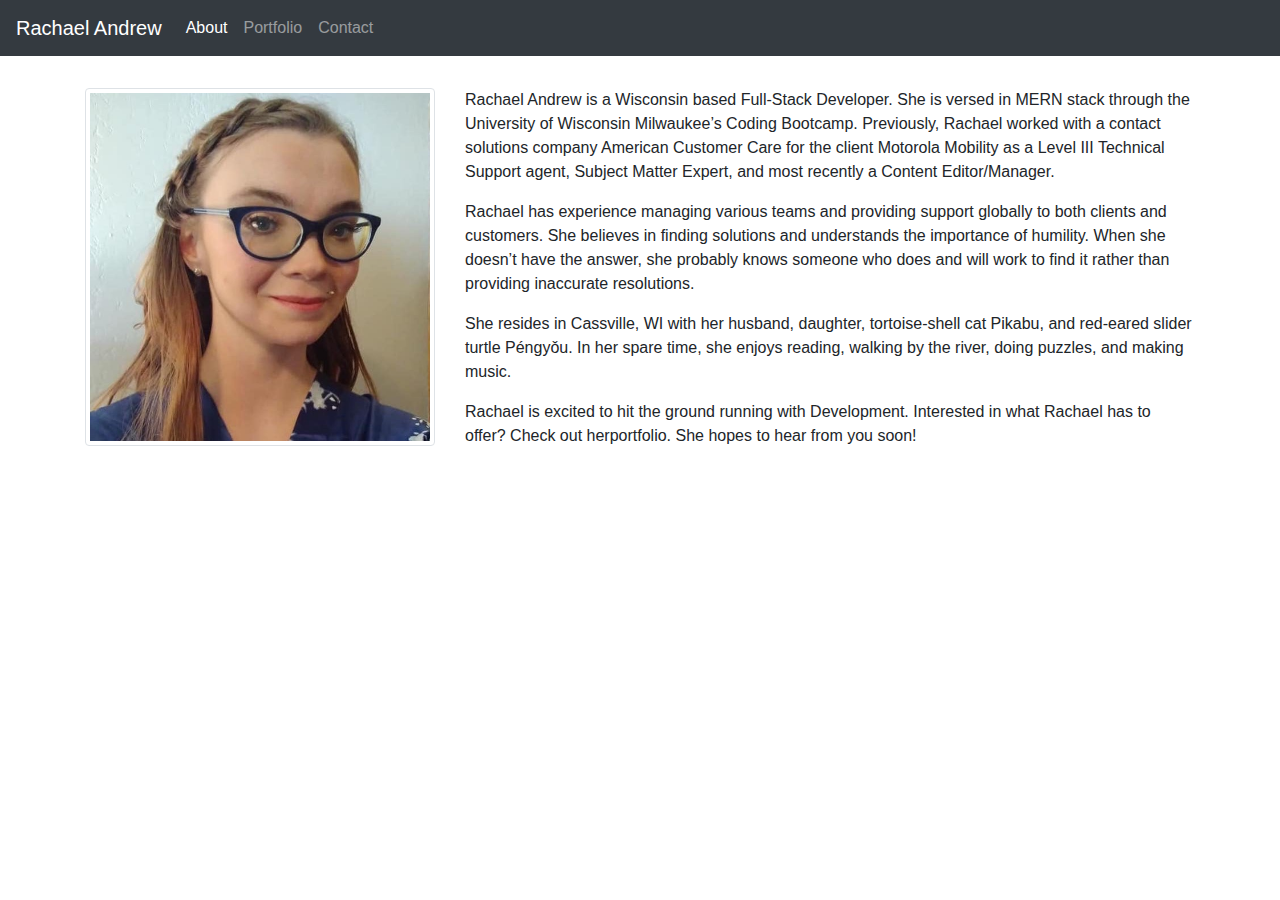
==== index.html @ bfbf4dfd "added basic elements to About, portfolio, and contact. Set up additional margaining and offsets" ====
<!doctype html>
<html lang="en">

<head>
    <!-- Required meta tags -->
    <meta charset="utf-8">
    <meta name="viewport" content="width=device-width, initial-scale=1, shrink-to-fit=no">

    <!-- Bootstrap CSS -->
    <link rel="stylesheet" href="https://stackpath.bootstrapcdn.com/bootstrap/4.4.1/css/bootstrap.min.css"
        integrity="sha384-Vkoo8x4CGsO3+Hhxv8T/Q5PaXtkKtu6ug5TOeNV6gBiFeWPGFN9MuhOf23Q9Ifjh" crossorigin="anonymous">

    <title>RAProfile</title>
</head>

<body>

    <nav class="navbar navbar-expand-lg navbar-dark bg-dark">
        <a class="navbar-brand" href="#">Rachael Andrew</a>
        <button class="navbar-toggler" type="button" data-toggle="collapse" data-target="#navbarSupportedContent"
            aria-controls="navbarSupportedContent" aria-expanded="false" aria-label="Toggle navigation">
            <span class="navbar-toggler-icon"></span>
        </button>

        <div class="collapse navbar-collapse" id="navbarSupportedContent">
            <ul class="navbar-nav mr-auto">
                <li class="nav-item active">
                    <a class="nav-link" href="index.html">About <span class="sr-only">(current)</span></a>
                </li>
                <li class="nav-item">
                    <a class="nav-link" href="portfolio.html">Portfolio</a>
                </li>
                <li class="nav-item">
                    <a class="nav-link" href="contact.html">Contact</a>
                </li>
            </ul>
        </div>
    </nav>

    <div class="container">
        <div class="row form-group">
            <div class="col-12">
                <p>  </p>
            </div>
        </div>
        <div class="row">
            <div class="col-4">
                <img class="img-thumbnail" src="images/croppedprofileimage.jpeg">
            </div>

            <div class="col-8">
                <p>Rachael Andrew is a Wisconsin based Full-Stack Developer. She is versed in MERN stack through the
                    University of Wisconsin Milwaukee’s Coding Bootcamp. Previously, Rachael worked with a contact
                    solutions company American Customer Care for the client Motorola Mobility as a Level III Technical
                    Support agent, Subject Matter Expert, and most recently a Content Editor/Manager.</p>

                <p>Rachael has experience managing various teams and providing support globally to both clients and
                    customers. She believes in finding solutions and understands the importance of humility. When she
                    doesn’t have the answer, she probably knows someone who does and will work to find it rather than
                    providing inaccurate resolutions.</p>

                <p>She resides in Cassville, WI with her husband, daughter, tortoise-shell cat Pikabu, and red-eared
                    slider turtle Péngyǒu. In her spare time, she enjoys reading, walking by the river, doing puzzles,
                    and making music.</p>

                <p>Rachael is excited to hit the ground running with Development. Interested in what Rachael has to
                    offer? Check out herportfolio. She hopes to hear from you soon!</p>
            </div>
        </div>
    </div>

    <script src="https://code.jquery.com/jquery-3.4.1.slim.min.js"
        integrity="sha384-J6qa4849blE2+poT4WnyKhv5vZF5SrPo0iEjwBvKU7imGFAV0wwj1yYfoRSJoZ+n"
        crossorigin="anonymous"></script>
    <script src="https://cdn.jsdelivr.net/npm/popper.js@1.16.0/dist/umd/popper.min.js"
        integrity="sha384-Q6E9RHvbIyZFJoft+2mJbHaEWldlvI9IOYy5n3zV9zzTtmI3UksdQRVvoxMfooAo"
        crossorigin="anonymous"></script>
    <script src="https://stackpath.bootstrapcdn.com/bootstrap/4.4.1/js/bootstrap.min.js"
        integrity="sha384-wfSDF2E50Y2D1uUdj0O3uMBJnjuUD4Ih7YwaYd1iqfktj0Uod8GCExl3Og8ifwB6"
        crossorigin="anonymous"></script>
</body>

</html>
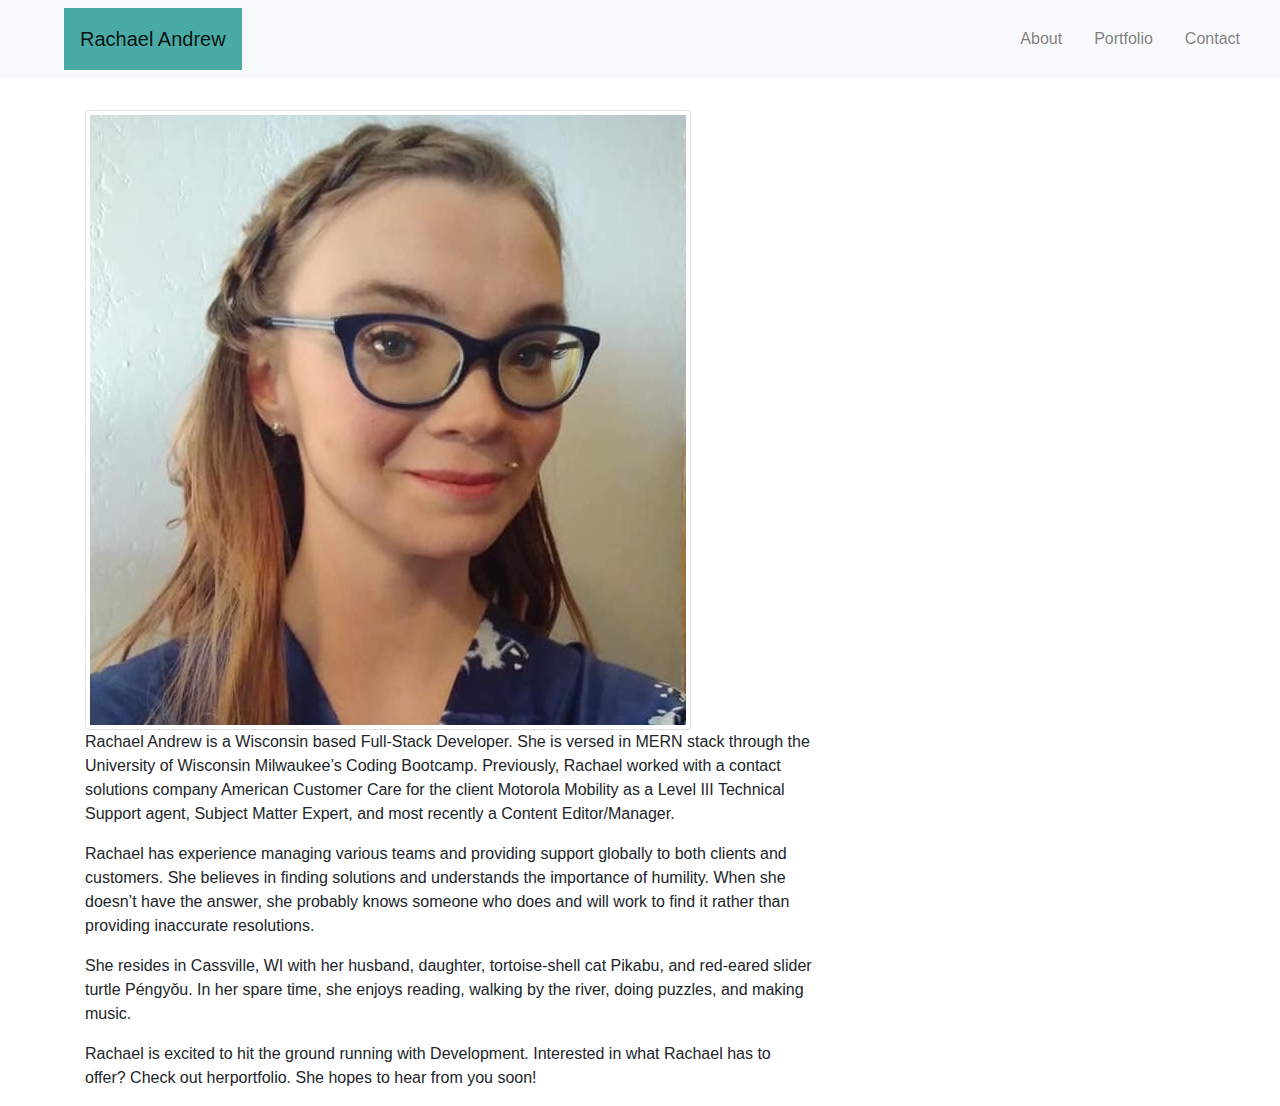
==== commit 8e8a70a2: "fixed navbar layout and colors, started building main containers" ====
--- a/index.html
+++ b/index.html
@@ -10,45 +10,49 @@
     <link rel="stylesheet" href="https://stackpath.bootstrapcdn.com/bootstrap/4.4.1/css/bootstrap.min.css"
         integrity="sha384-Vkoo8x4CGsO3+Hhxv8T/Q5PaXtkKtu6ug5TOeNV6gBiFeWPGFN9MuhOf23Q9Ifjh" crossorigin="anonymous">
 
+    <!-- Custom CSS -->
+    <link rel="stylesheet" href="style.css">
+
     <title>RAProfile</title>
 </head>
 
 <body>
 
-    <nav class="navbar navbar-expand-lg navbar-dark bg-dark">
-        <a class="navbar-brand" href="#">Rachael Andrew</a>
-        <button class="navbar-toggler" type="button" data-toggle="collapse" data-target="#navbarSupportedContent"
-            aria-controls="navbarSupportedContent" aria-expanded="false" aria-label="Toggle navigation">
-            <span class="navbar-toggler-icon"></span>
-        </button>
+    <header>
 
-        <div class="collapse navbar-collapse" id="navbarSupportedContent">
-            <ul class="navbar-nav mr-auto">
-                <li class="nav-item active">
-                    <a class="nav-link" href="index.html">About <span class="sr-only">(current)</span></a>
-                </li>
-                <li class="nav-item">
-                    <a class="nav-link" href="portfolio.html">Portfolio</a>
-                </li>
-                <li class="nav-item">
-                    <a class="nav-link" href="contact.html">Contact</a>
-                </li>
-            </ul>
-        </div>
-    </nav>
+        <nav class="navbar navbar-expand-md navbar-light bg-light">
+            <a class="navbar-brand p-3 ml-5" href="#">Rachael Andrew</a>
+            <button class="navbar-toggler navbar-dark" type="button" data-toggle="collapse"
+                data-target="#main-navigation">
+                <span class="navbar-toggler-icon"></span>
+            </button>
+            <div class="collapse navbar-collapse" id="main-navigation">
+                <ul class="navbar-nav">
+                    <li class="nav-item">
+                        <a class="nav-link" href="index.html">About</a>
+                    </li>
+                    <li class="nav-item">
+                        <a class="nav-link" href="portfolio.html">Portfolio</a>
+                    </li>
+                    <li class="nav-item">
+                        <a class="nav-link" href="contact.html">Contact</a>
+                    </li>
+                </ul>
+            </div>
+        </nav>
+
+    </header>
 
     <div class="container">
         <div class="row form-group">
             <div class="col-12">
-                <p>  </p>
+                <p> </p>
             </div>
         </div>
         <div class="row">
-            <div class="col-4">
+            <div class="col-8">
                 <img class="img-thumbnail" src="images/croppedprofileimage.jpeg">
-            </div>
 
-            <div class="col-8">
                 <p>Rachael Andrew is a Wisconsin based Full-Stack Developer. She is versed in MERN stack through the
                     University of Wisconsin Milwaukee’s Coding Bootcamp. Previously, Rachael worked with a contact
                     solutions company American Customer Care for the client Motorola Mobility as a Level III Technical
@@ -65,19 +69,19 @@
 
                 <p>Rachael is excited to hit the ground running with Development. Interested in what Rachael has to
                     offer? Check out herportfolio. She hopes to hear from you soon!</p>
+
             </div>
         </div>
-    </div>
 
-    <script src="https://code.jquery.com/jquery-3.4.1.slim.min.js"
-        integrity="sha384-J6qa4849blE2+poT4WnyKhv5vZF5SrPo0iEjwBvKU7imGFAV0wwj1yYfoRSJoZ+n"
-        crossorigin="anonymous"></script>
-    <script src="https://cdn.jsdelivr.net/npm/popper.js@1.16.0/dist/umd/popper.min.js"
-        integrity="sha384-Q6E9RHvbIyZFJoft+2mJbHaEWldlvI9IOYy5n3zV9zzTtmI3UksdQRVvoxMfooAo"
-        crossorigin="anonymous"></script>
-    <script src="https://stackpath.bootstrapcdn.com/bootstrap/4.4.1/js/bootstrap.min.js"
-        integrity="sha384-wfSDF2E50Y2D1uUdj0O3uMBJnjuUD4Ih7YwaYd1iqfktj0Uod8GCExl3Og8ifwB6"
-        crossorigin="anonymous"></script>
+        <script src="https://code.jquery.com/jquery-3.4.1.slim.min.js"
+            integrity="sha384-J6qa4849blE2+poT4WnyKhv5vZF5SrPo0iEjwBvKU7imGFAV0wwj1yYfoRSJoZ+n"
+            crossorigin="anonymous"></script>
+        <script src="https://cdn.jsdelivr.net/npm/popper.js@1.16.0/dist/umd/popper.min.js"
+            integrity="sha384-Q6E9RHvbIyZFJoft+2mJbHaEWldlvI9IOYy5n3zV9zzTtmI3UksdQRVvoxMfooAo"
+            crossorigin="anonymous"></script>
+        <script src="https://stackpath.bootstrapcdn.com/bootstrap/4.4.1/js/bootstrap.min.js"
+            integrity="sha384-wfSDF2E50Y2D1uUdj0O3uMBJnjuUD4Ih7YwaYd1iqfktj0Uod8GCExl3Og8ifwB6"
+            crossorigin="anonymous"></script>
 </body>
 
 </html>--- a/style.css
+++ b/style.css
@@ -0,0 +1,22 @@
+
+/* navigation bar */
+.navbar-brand {
+
+    background-color: #4AAAA5;
+}
+
+.nav-link {
+        margin-right: 1em !important;
+}
+
+.navbar-collapse {
+    justify-content: flex-end;
+  }
+
+html {
+    background-image: url("/images/cloudy-day.png");
+    background-size: cover;
+    background-position: center;
+    position: relative;
+
+}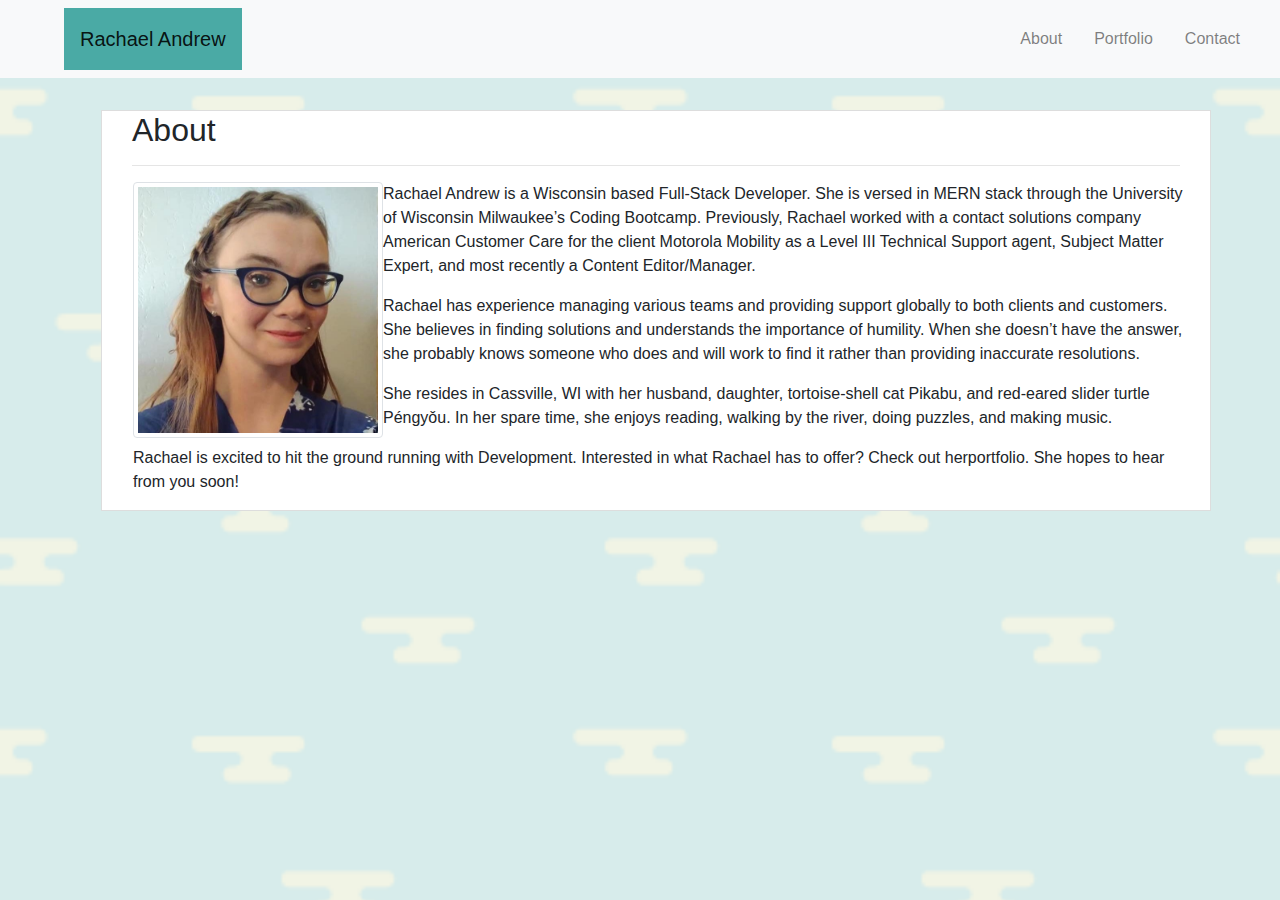
==== commit 6568f4eb: "figured out background and container colors, adjusted index.html spacing" ====
--- a/index.html
+++ b/index.html
@@ -19,7 +19,7 @@
 <body>
 
     <header>
-
+<!-- Navigation bar -->
         <nav class="navbar navbar-expand-md navbar-light bg-light">
             <a class="navbar-brand p-3 ml-5" href="#">Rachael Andrew</a>
             <button class="navbar-toggler navbar-dark" type="button" data-toggle="collapse"
@@ -49,39 +49,60 @@
                 <p> </p>
             </div>
         </div>
-        <div class="row">
-            <div class="col-8">
-                <img class="img-thumbnail" src="images/croppedprofileimage.jpeg">
 
-                <p>Rachael Andrew is a Wisconsin based Full-Stack Developer. She is versed in MERN stack through the
-                    University of Wisconsin Milwaukee’s Coding Bootcamp. Previously, Rachael worked with a contact
-                    solutions company American Customer Care for the client Motorola Mobility as a Level III Technical
-                    Support agent, Subject Matter Expert, and most recently a Content Editor/Manager.</p>
+            <div class="row form-group">
+                <div class="col-12 mx-3">
+                    <div class="container-fluid" style="border: 1px solid #DDDDDD">
+                        <div class="col-12">
+                            <h2>About</h2>
+                            <hr>
+                        </div>
+                        <div class="row">
+                            <div class="col-12 mx-3">
+                                <div class="pull-left"><img class="img-thumbnail mbr-3" src="images/croppedprofileimage.jpeg">
+                                </div>
 
-                <p>Rachael has experience managing various teams and providing support globally to both clients and
-                    customers. She believes in finding solutions and understands the importance of humility. When she
-                    doesn’t have the answer, she probably knows someone who does and will work to find it rather than
-                    providing inaccurate resolutions.</p>
+                                <div class="pull-left mr-4">
+                                    <p>Rachael Andrew is a Wisconsin based Full-Stack Developer. She is versed in MERN
+                                        stack through the
+                                        University of Wisconsin Milwaukee’s Coding Bootcamp. Previously, Rachael worked
+                                        with a contact
+                                        solutions company American Customer Care for the client Motorola Mobility as a
+                                        Level III Technical
+                                        Support agent, Subject Matter Expert, and most recently a Content
+                                        Editor/Manager.</p>
 
-                <p>She resides in Cassville, WI with her husband, daughter, tortoise-shell cat Pikabu, and red-eared
-                    slider turtle Péngyǒu. In her spare time, she enjoys reading, walking by the river, doing puzzles,
-                    and making music.</p>
+                                    <p>Rachael has experience managing various teams and providing support globally to
+                                        both clients and
+                                        customers. She believes in finding solutions and understands the importance of
+                                        humility. When she
+                                        doesn’t have the answer, she probably knows someone who does and will work to
+                                        find it rather than
+                                        providing inaccurate resolutions.</p>
 
-                <p>Rachael is excited to hit the ground running with Development. Interested in what Rachael has to
-                    offer? Check out herportfolio. She hopes to hear from you soon!</p>
+                                    <p>She resides in Cassville, WI with her husband, daughter, tortoise-shell cat
+                                        Pikabu, and red-eared
+                                        slider turtle Péngyǒu. In her spare time, she enjoys reading, walking by the
+                                        river, doing puzzles,
+                                        and making music.</p>
 
-            </div>
-        </div>
+                                    <p>Rachael is excited to hit the ground running with Development. Interested in what
+                                        Rachael has to
+                                        offer? Check out herportfolio. She hopes to hear from you soon!</p>
 
-        <script src="https://code.jquery.com/jquery-3.4.1.slim.min.js"
-            integrity="sha384-J6qa4849blE2+poT4WnyKhv5vZF5SrPo0iEjwBvKU7imGFAV0wwj1yYfoRSJoZ+n"
-            crossorigin="anonymous"></script>
-        <script src="https://cdn.jsdelivr.net/npm/popper.js@1.16.0/dist/umd/popper.min.js"
-            integrity="sha384-Q6E9RHvbIyZFJoft+2mJbHaEWldlvI9IOYy5n3zV9zzTtmI3UksdQRVvoxMfooAo"
-            crossorigin="anonymous"></script>
-        <script src="https://stackpath.bootstrapcdn.com/bootstrap/4.4.1/js/bootstrap.min.js"
-            integrity="sha384-wfSDF2E50Y2D1uUdj0O3uMBJnjuUD4Ih7YwaYd1iqfktj0Uod8GCExl3Og8ifwB6"
-            crossorigin="anonymous"></script>
+                                </div>
+                            </div>
+                        </div>
+
+                        <script src="https://code.jquery.com/jquery-3.4.1.slim.min.js"
+                            integrity="sha384-J6qa4849blE2+poT4WnyKhv5vZF5SrPo0iEjwBvKU7imGFAV0wwj1yYfoRSJoZ+n"
+                            crossorigin="anonymous"></script>
+                        <script src="https://cdn.jsdelivr.net/npm/popper.js@1.16.0/dist/umd/popper.min.js"
+                            integrity="sha384-Q6E9RHvbIyZFJoft+2mJbHaEWldlvI9IOYy5n3zV9zzTtmI3UksdQRVvoxMfooAo"
+                            crossorigin="anonymous"></script>
+                        <script src="https://stackpath.bootstrapcdn.com/bootstrap/4.4.1/js/bootstrap.min.js"
+                            integrity="sha384-wfSDF2E50Y2D1uUdj0O3uMBJnjuUD4Ih7YwaYd1iqfktj0Uod8GCExl3Og8ifwB6"
+                            crossorigin="anonymous"></script>
 </body>
 
 </html>--- a/style.css
+++ b/style.css
@@ -3,6 +3,7 @@
 .navbar-brand {
 
     background-color: #4AAAA5;
+    color: white;
 }
 
 .nav-link {
@@ -13,10 +14,36 @@
     justify-content: flex-end;
   }
 
-html {
-    background-image: url("/images/cloudy-day.png");
+
+/* content relevant to all three pages of portfolio site */
+
+body {
+    background: url("images/cloudy-day.png");
     background-size: cover;
-    background-position: center;
+}
+
+.container-fluid {
+    background: white;
+}
+
+/* Portfolio */
+.card-img-overlay {
     position: relative;
+}
 
+.card-title {
+
+    background-color: #4AAAA5;
+    text-align: center;
+
+
+}
+
+/* About */
+
+.img-thumbnail {
+
+    float: left;
+    width: 250px;
+    height: auto;
 }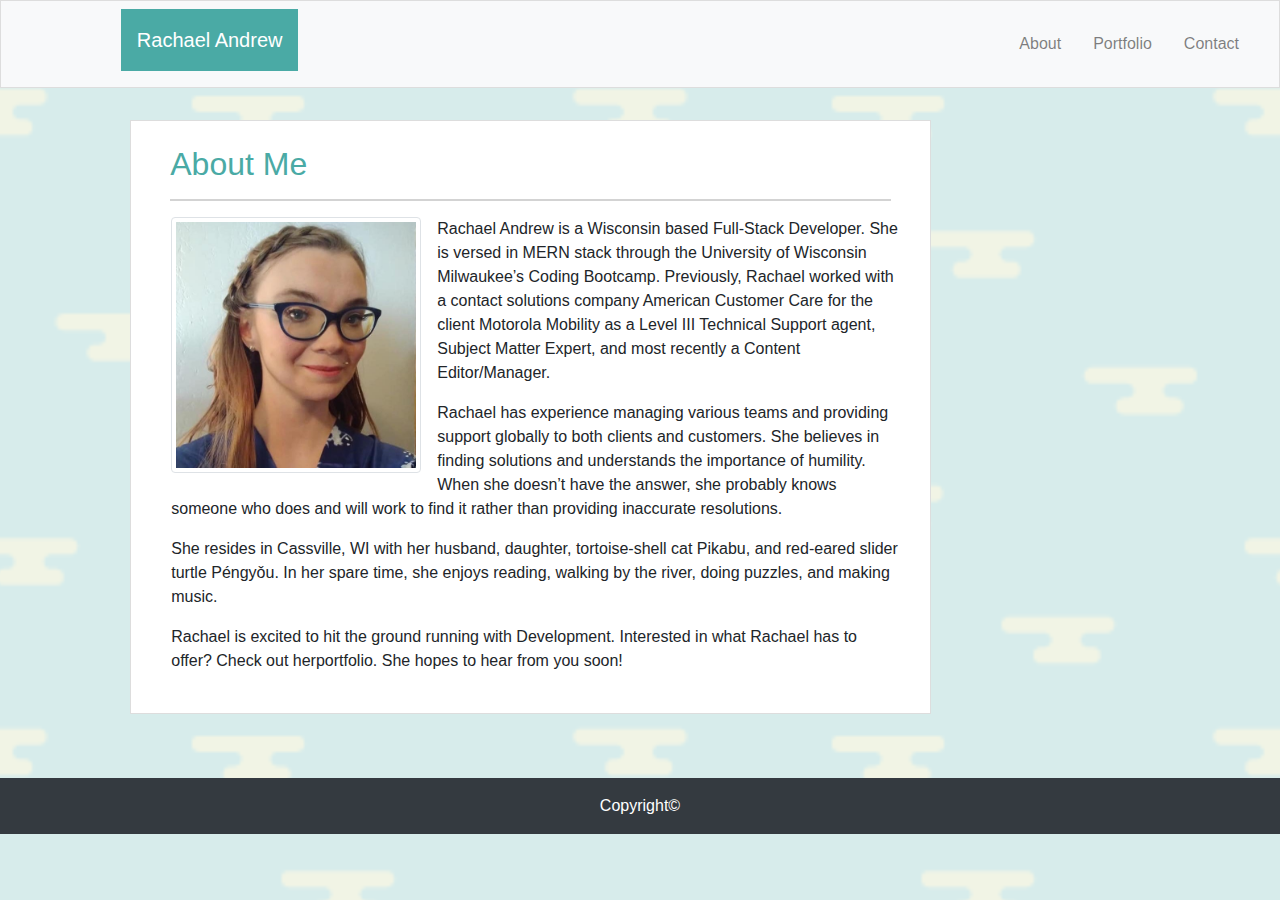
==== commit d0ed0880: "fixed form validation, adjusted navbar spacing, added borders, styled hr, added sticky footer to all" ====
--- a/index.html
+++ b/index.html
@@ -19,9 +19,9 @@
 <body>
 
     <header>
-<!-- Navigation bar -->
-        <nav class="navbar navbar-expand-md navbar-light bg-light">
-            <a class="navbar-brand p-3 ml-5" href="#">Rachael Andrew</a>
+        <!-- Fluid Nav bar -->
+        <nav class="navbar navbar-expand-md navbar-light bg-light" style="border: 1px solid #DDDDDD">
+            <h1 class="navbar-brand custom p-3 offset-1">Rachael Andrew</h1>
             <button class="navbar-toggler navbar-dark" type="button" data-toggle="collapse"
                 data-target="#main-navigation">
                 <span class="navbar-toggler-icon"></span>
@@ -40,69 +40,85 @@
                 </ul>
             </div>
         </nav>
+    <!-- End Fluid navbar -->
 
     </header>
 
-    <div class="container">
-        <div class="row form-group">
-            <div class="col-12">
-                <p> </p>
+    <div class="row form-group">
+        <div class="col-12">
+            <p> </p>
+        </div>
+    </div>
+<!-- Profile Container content -->
+    <div class="row form-group">
+        <div class="col-8 offset-1">
+            <div class="container-fluid p-4 mb-5" style="border: 1px solid #DDDDDD">
+                <div class="col-12">
+                    <h2>About Me</h2>
+                    <hr>
+                </div>
+                <div class="row">
+                    <div class="col-12 mx-3">
+                        <div class="pull-left"><img class="img-thumbnail mb-3 mr-3"
+                                src="images/croppedprofileimage.jpeg">
+                        </div>
+
+                        <div class="pull-left mr-4">
+                            <p>Rachael Andrew is a Wisconsin based Full-Stack Developer. She is versed in MERN
+                                stack through the
+                                University of Wisconsin Milwaukee’s Coding Bootcamp. Previously, Rachael worked
+                                with a contact
+                                solutions company American Customer Care for the client Motorola Mobility as a
+                                Level III Technical
+                                Support agent, Subject Matter Expert, and most recently a Content
+                                Editor/Manager.</p>
+
+                            <p>Rachael has experience managing various teams and providing support globally to
+                                both clients and
+                                customers. She believes in finding solutions and understands the importance of
+                                humility. When she
+                                doesn’t have the answer, she probably knows someone who does and will work to
+                                find it rather than
+                                providing inaccurate resolutions.</p>
+
+                            <p>She resides in Cassville, WI with her husband, daughter, tortoise-shell cat
+                                Pikabu, and red-eared
+                                slider turtle Péngyǒu. In her spare time, she enjoys reading, walking by the
+                                river, doing puzzles,
+                                and making music.</p>
+
+                            <p>Rachael is excited to hit the ground running with Development. Interested in what
+                                Rachael has to
+                                offer? Check out herportfolio. She hopes to hear from you soon!</p>
+
+                        </div>
+                    </div>
+                </div>
             </div>
         </div>
+    </div>
+<!-- End Profile Container Content -->
 
-            <div class="row form-group">
-                <div class="col-12 mx-3">
-                    <div class="container-fluid" style="border: 1px solid #DDDDDD">
-                        <div class="col-12">
-                            <h2>About</h2>
-                            <hr>
-                        </div>
-                        <div class="row">
-                            <div class="col-12 mx-3">
-                                <div class="pull-left"><img class="img-thumbnail mbr-3" src="images/croppedprofileimage.jpeg">
-                                </div>
+    <!-- Footer -->
+    <footer class="footer font-xsmall bg-dark">
 
-                                <div class="pull-left mr-4">
-                                    <p>Rachael Andrew is a Wisconsin based Full-Stack Developer. She is versed in MERN
-                                        stack through the
-                                        University of Wisconsin Milwaukee’s Coding Bootcamp. Previously, Rachael worked
-                                        with a contact
-                                        solutions company American Customer Care for the client Motorola Mobility as a
-                                        Level III Technical
-                                        Support agent, Subject Matter Expert, and most recently a Content
-                                        Editor/Manager.</p>
+        <!-- Copyright -->
+        <div class="footer-copyright text-center text-white py-3">Copyright&copy;
+        </div>
+        <!-- Copyright -->
 
-                                    <p>Rachael has experience managing various teams and providing support globally to
-                                        both clients and
-                                        customers. She believes in finding solutions and understands the importance of
-                                        humility. When she
-                                        doesn’t have the answer, she probably knows someone who does and will work to
-                                        find it rather than
-                                        providing inaccurate resolutions.</p>
+    </footer>
+    <!-- End Footer -->
 
-                                    <p>She resides in Cassville, WI with her husband, daughter, tortoise-shell cat
-                                        Pikabu, and red-eared
-                                        slider turtle Péngyǒu. In her spare time, she enjoys reading, walking by the
-                                        river, doing puzzles,
-                                        and making music.</p>
-
-                                    <p>Rachael is excited to hit the ground running with Development. Interested in what
-                                        Rachael has to
-                                        offer? Check out herportfolio. She hopes to hear from you soon!</p>
-
-                                </div>
-                            </div>
-                        </div>
-
-                        <script src="https://code.jquery.com/jquery-3.4.1.slim.min.js"
-                            integrity="sha384-J6qa4849blE2+poT4WnyKhv5vZF5SrPo0iEjwBvKU7imGFAV0wwj1yYfoRSJoZ+n"
-                            crossorigin="anonymous"></script>
-                        <script src="https://cdn.jsdelivr.net/npm/popper.js@1.16.0/dist/umd/popper.min.js"
-                            integrity="sha384-Q6E9RHvbIyZFJoft+2mJbHaEWldlvI9IOYy5n3zV9zzTtmI3UksdQRVvoxMfooAo"
-                            crossorigin="anonymous"></script>
-                        <script src="https://stackpath.bootstrapcdn.com/bootstrap/4.4.1/js/bootstrap.min.js"
-                            integrity="sha384-wfSDF2E50Y2D1uUdj0O3uMBJnjuUD4Ih7YwaYd1iqfktj0Uod8GCExl3Og8ifwB6"
-                            crossorigin="anonymous"></script>
+    <script src="https://code.jquery.com/jquery-3.4.1.slim.min.js"
+        integrity="sha384-J6qa4849blE2+poT4WnyKhv5vZF5SrPo0iEjwBvKU7imGFAV0wwj1yYfoRSJoZ+n"
+        crossorigin="anonymous"></script>
+    <script src="https://cdn.jsdelivr.net/npm/popper.js@1.16.0/dist/umd/popper.min.js"
+        integrity="sha384-Q6E9RHvbIyZFJoft+2mJbHaEWldlvI9IOYy5n3zV9zzTtmI3UksdQRVvoxMfooAo"
+        crossorigin="anonymous"></script>
+    <script src="https://stackpath.bootstrapcdn.com/bootstrap/4.4.1/js/bootstrap.min.js"
+        integrity="sha384-wfSDF2E50Y2D1uUdj0O3uMBJnjuUD4Ih7YwaYd1iqfktj0Uod8GCExl3Og8ifwB6"
+        crossorigin="anonymous"></script>
 </body>
 
 </html>--- a/style.css
+++ b/style.css
@@ -1,9 +1,12 @@
 
 /* navigation bar */
-.navbar-brand {
-
+.navbar-brand.custom {
     background-color: #4AAAA5;
     color: white;
+}
+
+.navbar-brand.custom:hover {
+    color:white;
 }
 
 .nav-link {
@@ -13,6 +16,13 @@
 .navbar-collapse {
     justify-content: flex-end;
   }
+
+  .bg-dark .bg-dark {
+    background-color: #343a40;
+    @include media-breakpoint-up(sm) {
+        background-color: transparent;
+    }
+}
 
 
 /* content relevant to all three pages of portfolio site */
@@ -24,6 +34,17 @@
 
 .container-fluid {
     background: white;
+    max-width: 95%;
+    margin: auto;
+}
+
+h2 {
+    color: #4AAAA5;
+    font-family: 
+}
+
+hr {
+    border: 1px solid lightgray;
 }
 
 /* Portfolio */
@@ -46,4 +67,10 @@
     float: left;
     width: 250px;
     height: auto;
+}
+
+/* Contact  */
+
+.btn.btn-primary {
+    background-color: #4AAAA5;
 }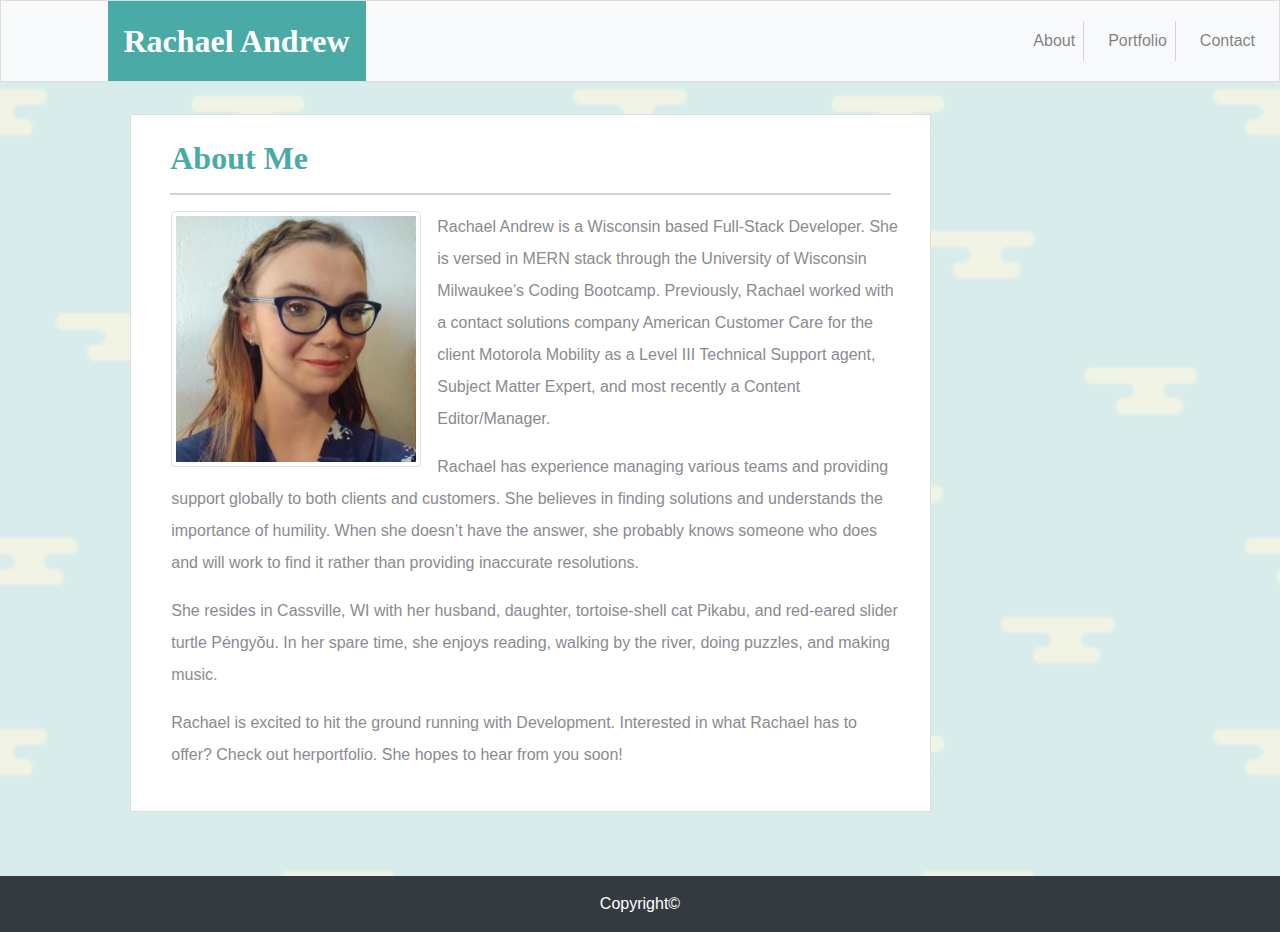
==== commit 15bedf03: "fixed Name spacing, updated several font-families and sizes, added sideborder to nav" ====
--- a/index.html
+++ b/index.html
@@ -20,8 +20,8 @@
 
     <header>
         <!-- Fluid Nav bar -->
-        <nav class="navbar navbar-expand-md navbar-light bg-light" style="border: 1px solid #DDDDDD">
-            <h1 class="navbar-brand custom p-3 offset-1">Rachael Andrew</h1>
+        <nav class="navbar navbar-expand-md navbar-light bg-light p-0" style="border: 1px solid #DDDDDD">
+            <h1 class="navbar-brand custom p-3 mb-0 offset-1" href="#">Rachael Andrew</h1>
             <button class="navbar-toggler navbar-dark" type="button" data-toggle="collapse"
                 data-target="#main-navigation">
                 <span class="navbar-toggler-icon"></span>
@@ -29,10 +29,10 @@
             <div class="collapse navbar-collapse" id="main-navigation">
                 <ul class="navbar-nav">
                     <li class="nav-item">
-                        <a class="nav-link" href="index.html">About</a>
+                        <a class="nav-link sideborder" href="index.html">About</a>
                     </li>
                     <li class="nav-item">
-                        <a class="nav-link" href="portfolio.html">Portfolio</a>
+                        <a class="nav-link sideborder" href="portfolio.html">Portfolio</a>
                     </li>
                     <li class="nav-item">
                         <a class="nav-link" href="contact.html">Contact</a>
--- a/style.css
+++ b/style.css
@@ -3,6 +3,9 @@
 .navbar-brand.custom {
     background-color: #4AAAA5;
     color: white;
+    font-weight: bold;
+    font-family: Georgia, Times, "Times New Roman", serif;
+    font-size: 32px;
 }
 
 .navbar-brand.custom:hover {
@@ -16,6 +19,11 @@
 .navbar-collapse {
     justify-content: flex-end;
   }
+
+  .sideborder {
+    border-right: 1px inset lightgray;
+    padding-right: 2px;
+}
 
   .bg-dark .bg-dark {
     background-color: #343a40;
@@ -39,26 +47,16 @@
 }
 
 h2 {
-    color: #4AAAA5;
-    font-family: 
+    color: #4aaaa5;
+    font-size: 32px;
+    font-weight: bold;
+    font-family: Georgia, Times, "Times New Roman", serif;
 }
 
 hr {
     border: 1px solid lightgray;
 }
 
-/* Portfolio */
-.card-img-overlay {
-    position: relative;
-}
-
-.card-title {
-
-    background-color: #4AAAA5;
-    text-align: center;
-
-
-}
 
 /* About */
 
@@ -69,8 +67,40 @@
     height: auto;
 }
 
+p {
+    font-size: 16px;
+    font-family: Arial, 'Helvetica Neue', Helvetica, sans-serif;
+    line-height: 2.0;
+    color: #898B90;
+}
+
 /* Contact  */
 
+label {
+    font-family: Arial, 'Helvetica Neue', Helvetica, sans-serif;
+    font-size: 18px;
+}
+
+
 .btn.btn-primary {
+    padding: 10px 30px;
+    font-size: 18px;
+    background: #4aaaa5;
+    color: white;
+}
+
+.btn.btn-primary:hover {
+    font-size:24px;
+}
+
+/* Portfolio */
+
+.card-img-overlay {
+    position: relative;
+}
+
+.card-title {
+
     background-color: #4AAAA5;
+    text-align: center;
 }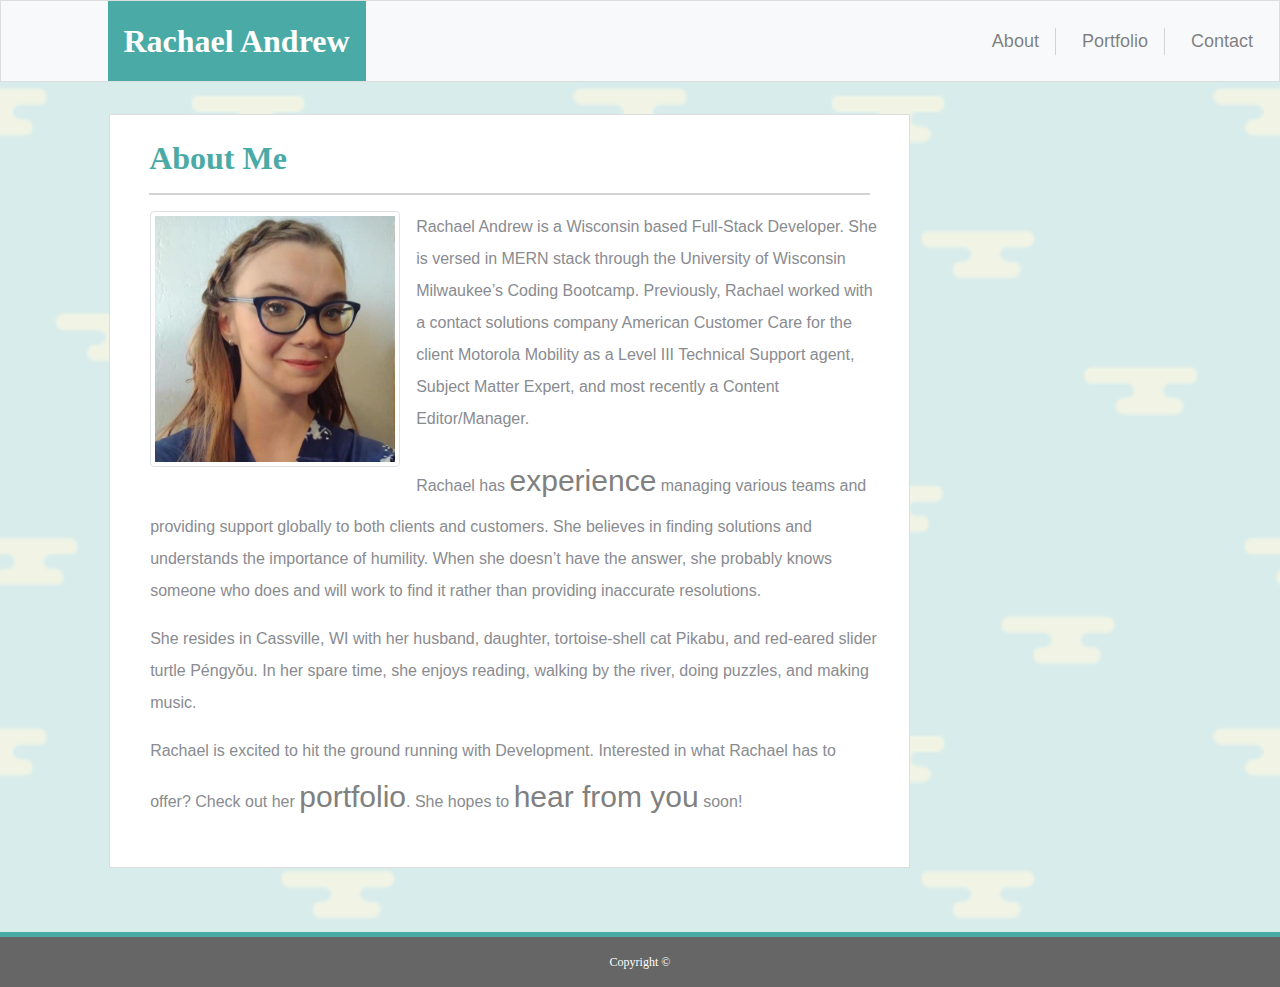
==== commit 62d1319a: "fixed all portfolio image labels, adjusted portfolio spacing, added links and link modifications to " ====
--- a/index.html
+++ b/index.html
@@ -29,13 +29,13 @@
             <div class="collapse navbar-collapse" id="main-navigation">
                 <ul class="navbar-nav">
                     <li class="nav-item">
-                        <a class="nav-link sideborder" href="index.html">About</a>
+                        <a class="nav-link custom pr-3 py-0 mt-2" style="border-right: 1px inset lightgray" href="index.html">About</a>
                     </li>
                     <li class="nav-item">
-                        <a class="nav-link sideborder" href="portfolio.html">Portfolio</a>
+                        <a class="nav-link custom pr-3 py-0 mt-2" style="border-right: 1px inset lightgray" href="portfolio.html">Portfolio</a>
                     </li>
                     <li class="nav-item">
-                        <a class="nav-link" href="contact.html">Contact</a>
+                        <a class="nav-link custom" href="contact.html">Contact</a>
                     </li>
                 </ul>
             </div>
@@ -52,7 +52,7 @@
 <!-- Profile Container content -->
     <div class="row form-group">
         <div class="col-8 offset-1">
-            <div class="container-fluid p-4 mb-5" style="border: 1px solid #DDDDDD">
+            <div class="container-fluid p-4 mb-5 mx-0" style="border: 1px solid #DDDDDD">
                 <div class="col-12">
                     <h2>About Me</h2>
                     <hr>
@@ -73,7 +73,7 @@
                                 Support agent, Subject Matter Expert, and most recently a Content
                                 Editor/Manager.</p>
 
-                            <p>Rachael has experience managing various teams and providing support globally to
+                            <p>Rachael has <a class="profile-link" href="https://www.linkedin.com/in/rmandrew/" target="_blank" alt="Rachael's Linkdn">experience</a> managing various teams and providing support globally to
                                 both clients and
                                 customers. She believes in finding solutions and understands the importance of
                                 humility. When she
@@ -89,7 +89,7 @@
 
                             <p>Rachael is excited to hit the ground running with Development. Interested in what
                                 Rachael has to
-                                offer? Check out herportfolio. She hopes to hear from you soon!</p>
+                                offer? Check out her <a class="profile-link" href="portfolio.html" target="_blank" alt="link to Rachael's portfolio">portfolio</a>. She hopes to <a class="profile-link" href="contact.html" target="_blank" alt="Link to contact Rachael">hear from you</a> soon!</p>
 
                         </div>
                     </div>
@@ -100,10 +100,10 @@
 <!-- End Profile Container Content -->
 
     <!-- Footer -->
-    <footer class="footer font-xsmall bg-dark">
+    <footer class="footer custom font-xsmall" style="border-top: 5px solid #4aaaa5">
 
         <!-- Copyright -->
-        <div class="footer-copyright text-center text-white py-3">Copyright&copy;
+        <div class="footer-copyright custom text-center text-white py-3">Copyright &copy;
         </div>
         <!-- Copyright -->
 
--- a/style.css
+++ b/style.css
@@ -12,26 +12,31 @@
     color:white;
 }
 
-.nav-link {
-        margin-right: 1em !important;
+.nav-link.custom {
+    margin-right: 1em !important;
+    font-size: 18px;
+    font-family: Arial, 'Helvetica Neue', Helvetica, sans-serif;
+}
+
+.nav-link.visited {
+    margin-right: 1em !important;
+    font-size: 18px;
+    font-family: Arial, 'Helvetica Neue', Helvetica, sans-serif;
+}
+
+.nav-link.custom:hover {
+    font-size: 24px;
+    font-weight: bold; 
+
+}
+
+.nav-link.custom:active {
+    background-color: orange;
 }
 
 .navbar-collapse {
     justify-content: flex-end;
   }
-
-  .sideborder {
-    border-right: 1px inset lightgray;
-    padding-right: 2px;
-}
-
-  .bg-dark .bg-dark {
-    background-color: #343a40;
-    @include media-breakpoint-up(sm) {
-        background-color: transparent;
-    }
-}
-
 
 /* content relevant to all three pages of portfolio site */
 
@@ -57,6 +62,16 @@
     border: 1px solid lightgray;
 }
 
+.footer.custom {
+        background: #666666;
+}
+
+.footer-copyright.custom {
+    color: white;
+    font-family: Georgia, Times, "Times New Roman", serif;
+    font-size: 12px;
+}
+
 
 /* About */
 
@@ -74,33 +89,65 @@
     color: #898B90;
 }
 
+.profile-link {
+    color: gray;
+    font-size: 30px;
+    font-family: Arial, 'Helvetica Neue', Helvetica, sans-serif;
+    text-decoration: none;
+}
+
+.profile-link:hover {
+    font-size: 32px;
+    font-weight: bold;
+    color: orange;
+    text-decoration: none;
+}
+
 /* Contact  */
 
 label {
+        
+    color: #777777;
     font-family: Arial, 'Helvetica Neue', Helvetica, sans-serif;
     font-size: 18px;
+ }
+
+
+input, textarea {
+    font-size: 18px;
+    font-family: Arial, 'Helvetica Neue', Helvetica, sans-serif;
 }
 
-
-.btn.btn-primary {
+.btn.btn-primary.custom {
     padding: 10px 30px;
     font-size: 18px;
     background: #4aaaa5;
     color: white;
 }
 
-.btn.btn-primary:hover {
+.btn.btn-primary.custom:hover {
     font-size:24px;
+}
+
+.btn.btn-primary.custom:active {
+    background-color: orange;
 }
 
 /* Portfolio */
 
-.card-img-overlay {
-    position: relative;
+.card-title {
+
+    background: #4aaaa5;
+    font-family: Georgia, Times, "Times New Roman", serif;
+    text-align: center;
+    width: 100%;
+    font-size: 24px;
+    position: absolute;
+    top: 60%;
+
+
 }
 
-.card-title {
-
-    background-color: #4AAAA5;
-    text-align: center;
+.card-image-overlay {
+    position: relative;
 }